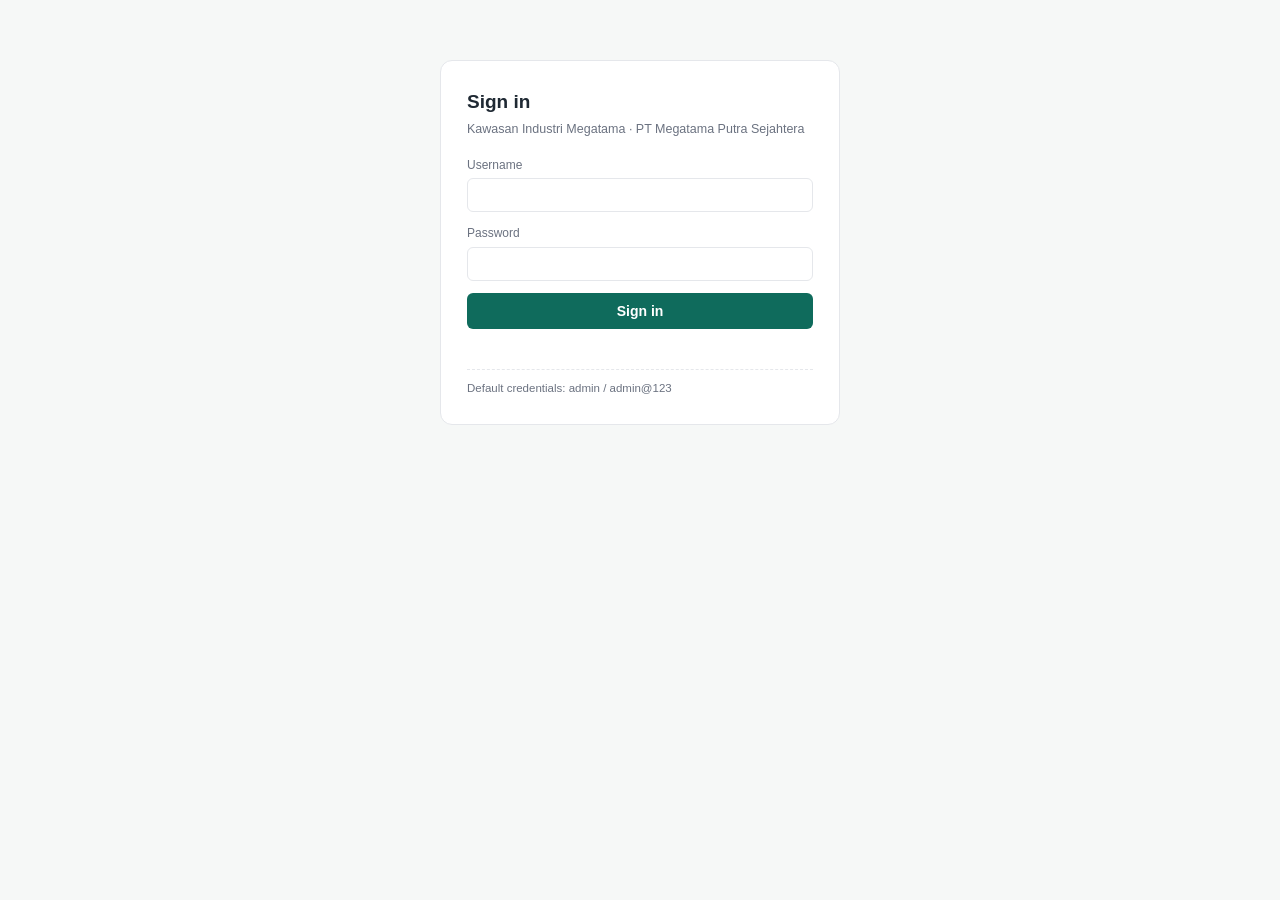
==== index.html @ cfe36dbe "KIM information system - trilingual dashboards (EN/ZH/ID), 5 modules + login gate" ====
<!DOCTYPE html>
<html lang="en">
<head>
<meta charset="UTF-8">
<meta name="viewport" content="width=device-width, initial-scale=1.0">
<title>KIM Information System</title>
<link rel="stylesheet" href="assets/css/style.css">
</head>
<body>
<div id="top"></div>

<div id="loginView" style="display:none;">
  <div class="login-wrap">
    <h2 data-i18n="login_title">Sign in</h2>
    <div class="sub" data-i18n="tagline">Kawasan Industri Megatama · PT Megatama Putra Sejahtera</div>
    <div class="field">
      <label data-i18n="username">Username</label>
      <input id="loginUser" type="text" autocomplete="username">
    </div>
    <div class="field">
      <label data-i18n="password">Password</label>
      <input id="loginPass" type="password" autocomplete="current-password">
    </div>
    <button class="btn-primary" id="loginBtn" data-i18n="sign_in">Sign in</button>
    <div class="login-err" id="loginErr"></div>
    <div class="login-hint" data-i18n="login_hint">Default credentials: admin / admin@123</div>
  </div>
</div>

<div id="appView" style="display:none;">
  <div id="nav"></div>
  <div class="wrap">
    <h1 class="page-title" data-i18n="overview_title">Kawasan Industri Megatama — Information System</h1>
    <div class="page-sub" data-i18n="overview_sub">One source of truth across five dashboards, trilingual.</div>

    <div class="grid grid-4" id="kpis"></div>

    <div class="card">
      <h3 data-i18n="dash_intro">Dashboards</h3>
      <div class="dash-cards" id="dashCards"></div>
    </div>

    <div class="card">
      <h3 data-i18n="overview">Overview</h3>
      <div class="note" data-i18n="access_note">Access gate note</div>
    </div>
  </div>
</div>

<div id="bottom"></div>

<script src="assets/js/i18n.js"></script>
<script src="assets/js/data.js"></script>
<script src="assets/js/auth.js"></script>
<script src="assets/js/app.js"></script>
<script>
(function () {
  function renderOverview() {
    var k = document.getElementById('kpis');
    var kpis = [
      { label: t('kpi_licensed'), value: fmt(D.estate.licensedTotal.v), unit: t('ha') },
      { label: t('kpi_mp'), value: fmt(D.estate.masterplanArea.v), unit: t('ha') },
      { label: t('kpi_irr'), value: fmt(D.technical.fs.irr.v), unit: '%' },
      { label: t('kpi_obtained'), value: fmt(D.legal.statusCounts.obtained), unit: '' },
      { label: t('kpi_ongoing'), value: fmt(D.legal.statusCounts.ongoing), unit: '' },
      { label: t('kpi_pending'), value: fmt(D.legal.statusCounts.pending), unit: '' },
      { label: t('kpi_clients'), value: '3', unit: '' }
    ];
    var html = '';
    for (var i = 0; i < kpis.length; i++) {
      html += '<div class="kpi' + (i === 2 ? ' accent' : '') + '">' +
        '<div class="k-label">' + kpis[i].label + '</div>' +
        '<div class="k-value">' + kpis[i].value + '</div>' +
        '<div class="k-unit">' + kpis[i].unit + '</div></div>';
    }
    k.innerHTML = html;

    var cards = [
      { href: 'dashboard-1-general.html', icon: '🏭', title: t('d1'), desc: t('d1_desc'), num: fmt(D.estate.licensedTotal.v), unit: t('ha') },
      { href: 'dashboard-2-technical.html', icon: '📐', title: t('d2'), desc: t('d2_desc'), num: fmt(D.technical.fs.irr.v), unit: '%' },
      { href: 'dashboard-3-legal.html', icon: '⚖️', title: t('d3'), desc: t('d3_desc'), num: fmt(D.legal.statusCounts.obtained), unit: '/' + fmt(D.legal.statusCounts.ongoing) + '/' + fmt(D.legal.statusCounts.pending) },
      { href: 'dashboard-4-financial.html', icon: '💰', title: t('d4'), desc: t('d4_desc'), num: fmt(D.financial.fm.price.v), unit: 'IDR/m²' },
      { href: 'dashboard-5-marketing.html', icon: '🤝', title: t('d5'), desc: t('d5_desc'), num: '3', unit: t('kpi_clients') }
    ];
    var c = '';
    for (var j = 0; j < cards.length; j++) {
      c += '<a class="dash-card" href="' + cards[j].href + '">' +
        '<div class="d-icon">' + cards[j].icon + '</div>' +
        '<h3>' + cards[j].title + '</h3>' +
        '<p>' + cards[j].desc + '</p>' +
        '<div class="d-num">' + cards[j].num + '</div>' +
        '<div class="d-unit">' + cards[j].unit + '</div></a>';
    }
    document.getElementById('dashCards').innerHTML = c;
  }

  function enterApp() {
    document.getElementById('loginView').style.display = 'none';
    document.getElementById('appView').style.display = 'block';
    KIM_header();
    KIM_nav('');
    renderOverview();
    KIM_footer();
  }

  function showLogin() {
    document.getElementById('loginView').style.display = 'block';
    document.getElementById('appView').style.display = 'none';
    document.getElementById('loginErr').textContent = '';
  }

  document.addEventListener('DOMContentLoaded', function () {
    var lv = document.getElementById('loginView');
    var av = document.getElementById('appView');
    if (lv && av) {
      if (isAuthed()) enterApp(); else showLogin();
    }
    var btn = document.getElementById('loginBtn');
    if (btn) {
      btn.onclick = function () {
        var u = document.getElementById('loginUser').value;
        var p = document.getElementById('loginPass').value;
        if (doLogin(u, p)) enterApp();
        else document.getElementById('loginErr').textContent = t('login_error');
      };
    }
    var enter = document.getElementById('loginPass');
    if (enter) {
      enter.onkeydown = function (e) { if (e.key === 'Enter') btn.onclick(); };
    }
  });
})();
</script>
</body>
</html>
---- assets/css/style.css ----
:root {
  --brand: #0f6b5c;
  --brand-dark: #0a4f44;
  --accent: #e07b39;
  --ink: #1f2933;
  --muted: #6b7280;
  --line: #e5e7eb;
  --bg: #f6f8f7;
  --card: #ffffff;
  --ok: #1c6b4f;
  --warn: #b0561e;
  --info: #3a5a8c;
  --chip-bg: #eef3f1;
}

* { box-sizing: border-box; }
html, body { margin: 0; padding: 0; }
body {
  font-family: 'Segoe UI', 'PingFang SC', 'Microsoft YaHei', 'Noto Sans', sans-serif;
  background: var(--bg);
  color: var(--ink);
  font-size: 14px;
  line-height: 1.55;
}
a { color: var(--brand); text-decoration: none; }
a:hover { text-decoration: underline; }

.topbar {
  background: linear-gradient(90deg, var(--brand-dark), var(--brand));
  color: #fff;
  padding: 10px 20px;
  display: flex;
  align-items: center;
  justify-content: space-between;
  flex-wrap: wrap;
  gap: 8px;
}
.brand { font-size: 17px; font-weight: 700; letter-spacing: .3px; }
.brand small { display: block; font-size: 11px; font-weight: 400; opacity: .85; }
.topbar-right { display: flex; align-items: center; gap: 10px; font-size: 12px; }
.lang-btn {
  background: rgba(255,255,255,.16);
  color: #fff;
  border: 1px solid rgba(255,255,255,.35);
  border-radius: 14px;
  padding: 3px 10px;
  cursor: pointer;
  font-size: 12px;
}
.lang-btn.active { background: #fff; color: var(--brand-dark); font-weight: 700; }
.btn-logout {
  background: transparent; color: #fff; border: 1px solid rgba(255,255,255,.5);
  border-radius: 6px; padding: 3px 10px; cursor: pointer; font-size: 12px;
}
.btn-logout:hover { background: rgba(255,255,255,.2); }

.navbar {
  background: var(--card);
  border-bottom: 1px solid var(--line);
  padding: 8px 20px;
  display: flex;
  gap: 6px;
  flex-wrap: wrap;
  position: sticky;
  top: 0;
  z-index: 5;
}
.nav-item {
  padding: 6px 12px;
  border-radius: 16px;
  font-size: 12.5px;
  color: var(--ink);
  background: #fff;
  border: 1px solid var(--line);
}
.nav-item:hover { border-color: var(--brand); text-decoration: none; }
.nav-item.active { background: var(--brand); color: #fff; border-color: var(--brand); font-weight: 600; }

.wrap { max-width: 1180px; margin: 0 auto; padding: 18px 20px 40px; }
.page-title { font-size: 21px; font-weight: 700; margin: 4px 0 2px; }
.page-sub { color: var(--muted); font-size: 12.5px; margin-bottom: 16px; }

.card {
  background: var(--card);
  border: 1px solid var(--line);
  border-radius: 10px;
  padding: 14px 16px;
  margin-bottom: 16px;
}
.card h3 {
  margin: 0 0 10px;
  font-size: 14.5px;
  font-weight: 700;
  color: var(--brand-dark);
  display: flex;
  align-items: center;
  gap: 8px;
}
.card h3 .chip {
  font-size: 10.5px;
  background: var(--chip-bg);
  color: var(--muted);
  border-radius: 10px;
  padding: 1px 8px;
  font-weight: 400;
}
.grid { display: grid; gap: 14px; }
.grid-2 { grid-template-columns: repeat(auto-fit, minmax(320px, 1fr)); }
.grid-3 { grid-template-columns: repeat(auto-fit, minmax(240px, 1fr)); }
.grid-4 { grid-template-columns: repeat(auto-fit, minmax(180px, 1fr)); }

.kpi {
  background: var(--card);
  border: 1px solid var(--line);
  border-left: 4px solid var(--brand);
  border-radius: 8px;
  padding: 12px 14px;
}
.kpi .k-label { font-size: 12px; color: var(--muted); }
.kpi .k-value { font-size: 20px; font-weight: 700; color: var(--ink); margin: 2px 0; }
.kpi .k-unit { font-size: 12px; color: var(--muted); }
.kpi.accent { border-left-color: var(--accent); }

table { width: 100%; border-collapse: collapse; font-size: 12.5px; }
th, td { text-align: left; padding: 7px 9px; border-bottom: 1px solid var(--line); vertical-align: top; }
th { background: #f2f6f4; color: var(--brand-dark); font-weight: 600; white-space: nowrap; }
tr:hover td { background: #fafcfb; }
.num { text-align: right; font-variant-numeric: tabular-nums; white-space: nowrap; }

.tag { display: inline-block; padding: 1px 8px; border-radius: 10px; font-size: 11px; white-space: nowrap; }
.tag-ok { background: #e2f3ea; color: var(--ok); }
.tag-warn { background: #fdf0e2; color: var(--warn); }
.tag-info { background: #e8eef7; color: var(--info); }
.tag-mute { background: #eef0f2; color: var(--muted); }

.chart-box { width: 100%; height: 330px; }
.chart-box.sm { height: 250px; }

.login-wrap {
  max-width: 400px;
  margin: 60px auto;
  background: var(--card);
  border: 1px solid var(--line);
  border-radius: 12px;
  padding: 26px;
}
.login-wrap h2 { margin: 0 0 4px; font-size: 19px; }
.login-wrap .sub { color: var(--muted); font-size: 12.5px; margin-bottom: 16px; }
.field { margin-bottom: 12px; }
.field label { display: block; font-size: 12px; color: var(--muted); margin-bottom: 4px; }
.field input {
  width: 100%;
  padding: 8px 10px;
  border: 1px solid var(--line);
  border-radius: 6px;
  font-size: 14px;
}
.btn-primary {
  width: 100%;
  background: var(--brand);
  color: #fff;
  border: 0;
  border-radius: 6px;
  padding: 10px;
  font-size: 14px;
  font-weight: 600;
  cursor: pointer;
}
.btn-primary:hover { background: var(--brand-dark); }
.login-err { color: #c0392b; font-size: 12.5px; margin-top: 8px; min-height: 18px; }
.login-hint { margin-top: 14px; font-size: 11.5px; color: var(--muted); border-top: 1px dashed var(--line); padding-top: 10px; }

.dash-cards { display: grid; grid-template-columns: repeat(auto-fit, minmax(200px, 1fr)); gap: 14px; }
.dash-card {
  background: var(--card);
  border: 1px solid var(--line);
  border-radius: 10px;
  padding: 18px;
  transition: box-shadow .15s;
}
.dash-card:hover { box-shadow: 0 4px 14px rgba(15,107,92,.14); }
.dash-card .d-icon { font-size: 22px; }
.dash-card h3 { margin: 8px 0 4px; font-size: 15px; color: var(--brand-dark); }
.dash-card p { margin: 0; font-size: 12px; color: var(--muted); }
.dash-card .d-num { font-size: 22px; font-weight: 700; color: var(--ink); margin-top: 8px; }
.dash-card .d-unit { font-size: 12px; color: var(--muted); }

footer { border-top: 1px solid var(--line); background: var(--card); padding: 14px 20px; color: var(--muted); font-size: 12px; text-align: center; }

.note { font-size: 11.5px; color: var(--muted); background: #fbfcfb; border: 1px dashed var(--line); border-radius: 6px; padding: 6px 10px; margin-top: 8px; }
@media (max-width: 640px) {
  .topbar { flex-direction: column; align-items: flex-start; }
  .chart-box { height: 260px; }
}
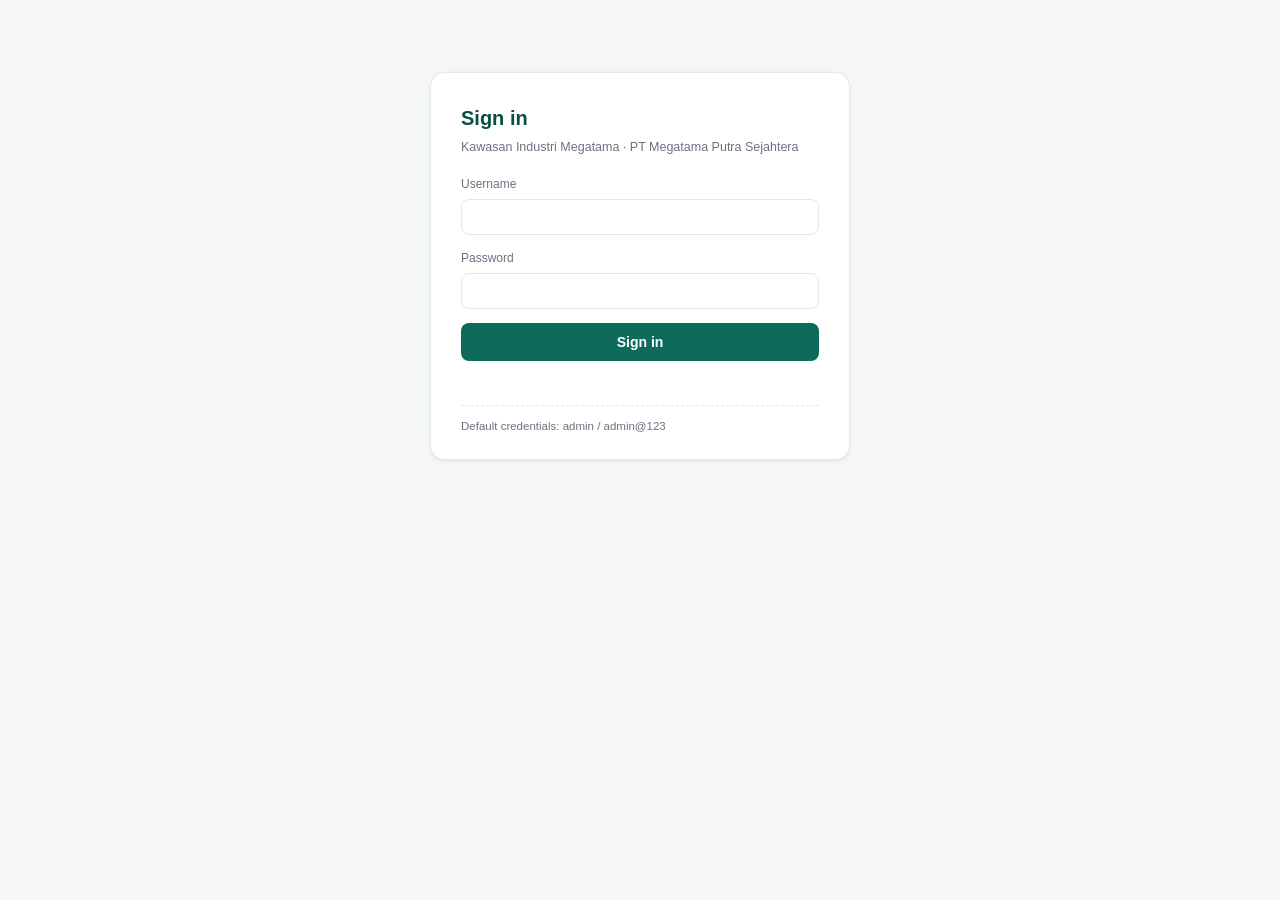
==== commit 6d472b8a: "v2: re-scan data corrections (Sembcorp, Cipali interchange, waste water, FM/PIRR/EIRR, CATL utilitie" ====
--- a/index.html
+++ b/index.html
@@ -30,8 +30,14 @@
 <div id="appView" style="display:none;">
   <div id="nav"></div>
   <div class="wrap">
-    <h1 class="page-title" data-i18n="overview_title">Kawasan Industri Megatama — Information System</h1>
-    <div class="page-sub" data-i18n="overview_sub">One source of truth across five dashboards, trilingual.</div>
+    <div class="page-head">
+      <h1 class="page-title" data-i18n="overview_title">Kawasan Industri Megatama — Information System</h1>
+      <div class="page-sub" data-i18n="overview_sub">One source of truth across five dashboards, trilingual.</div>
+      <div class="meta-bar">
+        <span class="m-item"><strong data-i18n="data_as_of">Data as of</strong> 2026-09-26</span>
+        <span class="m-item" data-i18n="source_note">Source: Megatama project files · latest version per type, older duplicates ignored</span>
+      </div>
+    </div>
 
     <div class="grid grid-4" id="kpis"></div>
 
--- a/assets/css/style.css
+++ b/assets/css/style.css
@@ -1,194 +1,312 @@
+/* ============================================================
+   KIM Information System — unified design system (v2)
+   Palette, spacing, typography and components follow one system.
+   ============================================================ */
 :root {
-  --brand: #0f6b5c;
+  --brand: #0e6b5c;
   --brand-dark: #0a4f44;
-  --accent: #e07b39;
-  --ink: #1f2933;
-  --muted: #6b7280;
-  --line: #e5e7eb;
-  --bg: #f6f8f7;
+  --brand-soft: #e6f2ef;
+  --accent: #d97706;
+  --accent-soft: #fdf3e4;
+  --info: #34558b;
+  --info-soft: #e9eef7;
+  --ok: #1c6b4f;
+  --ok-soft: #e4f2ec;
+  --warn: #a05a14;
+  --warn-soft: #fbeedd;
+  --mute: #6b7280;
+  --mute-soft: #eef0f2;
+  --ink: #1f2a33;
+  --line: #e4eae8;
+  --bg: #f4f7f6;
   --card: #ffffff;
-  --ok: #1c6b4f;
-  --warn: #b0561e;
-  --info: #3a5a8c;
-  --chip-bg: #eef3f1;
+  --shadow: 0 1px 2px rgba(16, 42, 36, .05), 0 1px 6px rgba(16, 42, 36, .04);
+  --radius: 12px;
+  --font: 'Inter', 'Segoe UI', 'PingFang SC', 'Microsoft YaHei', 'Noto Sans', 'Helvetica Neue', Arial, sans-serif;
 }
 
 * { box-sizing: border-box; }
 html, body { margin: 0; padding: 0; }
 body {
-  font-family: 'Segoe UI', 'PingFang SC', 'Microsoft YaHei', 'Noto Sans', sans-serif;
+  font-family: var(--font);
   background: var(--bg);
   color: var(--ink);
   font-size: 14px;
   line-height: 1.55;
+  -webkit-font-smoothing: antialiased;
 }
 a { color: var(--brand); text-decoration: none; }
 a:hover { text-decoration: underline; }
 
+/* ---------- Top bar ---------- */
 .topbar {
-  background: linear-gradient(90deg, var(--brand-dark), var(--brand));
+  background: linear-gradient(100deg, var(--brand-dark) 0%, var(--brand) 60%, #12856f 100%);
   color: #fff;
-  padding: 10px 20px;
+  padding: 12px 24px;
   display: flex;
   align-items: center;
   justify-content: space-between;
   flex-wrap: wrap;
-  gap: 8px;
-}
-.brand { font-size: 17px; font-weight: 700; letter-spacing: .3px; }
-.brand small { display: block; font-size: 11px; font-weight: 400; opacity: .85; }
-.topbar-right { display: flex; align-items: center; gap: 10px; font-size: 12px; }
+  gap: 10px;
+}
+.brand { font-size: 17px; font-weight: 700; letter-spacing: .3px; display: flex; align-items: center; gap: 10px; }
+.brand::before {
+  content: '';
+  width: 26px; height: 26px;
+  border-radius: 7px;
+  background: rgba(255,255,255,.18);
+  background-image: linear-gradient(135deg, rgba(255,255,255,.5), rgba(255,255,255,.12));
+  display: inline-block;
+}
+.brand small { display: block; font-size: 11px; font-weight: 400; opacity: .85; letter-spacing: .2px; }
+.topbar-right { display: flex; align-items: center; gap: 8px; font-size: 12px; }
+.topbar-right .who { opacity: .9; margin-right: 4px; }
 .lang-btn {
-  background: rgba(255,255,255,.16);
+  background: rgba(255,255,255,.14);
   color: #fff;
   border: 1px solid rgba(255,255,255,.35);
   border-radius: 14px;
-  padding: 3px 10px;
+  padding: 3px 12px;
   cursor: pointer;
   font-size: 12px;
-}
-.lang-btn.active { background: #fff; color: var(--brand-dark); font-weight: 700; }
+  transition: background .15s;
+}
+.lang-btn:hover { background: rgba(255,255,255,.26); }
+.lang-btn.active { background: #fff; color: var(--brand-dark); font-weight: 700; border-color: #fff; }
 .btn-logout {
   background: transparent; color: #fff; border: 1px solid rgba(255,255,255,.5);
-  border-radius: 6px; padding: 3px 10px; cursor: pointer; font-size: 12px;
-}
-.btn-logout:hover { background: rgba(255,255,255,.2); }
-
+  border-radius: 6px; padding: 3px 12px; cursor: pointer; font-size: 12px;
+  transition: background .15s;
+}
+.btn-logout:hover { background: rgba(255,255,255,.22); }
+
+/* ---------- Nav ---------- */
 .navbar {
   background: var(--card);
   border-bottom: 1px solid var(--line);
-  padding: 8px 20px;
-  display: flex;
-  gap: 6px;
+  padding: 8px 24px;
+  display: flex;
+  gap: 8px;
   flex-wrap: wrap;
   position: sticky;
   top: 0;
-  z-index: 5;
+  z-index: 20;
+  box-shadow: var(--shadow);
 }
 .nav-item {
-  padding: 6px 12px;
-  border-radius: 16px;
+  padding: 7px 14px;
+  border-radius: 8px;
   font-size: 12.5px;
+  font-weight: 500;
   color: var(--ink);
+  background: transparent;
+  border: 1px solid transparent;
+  transition: all .15s;
+}
+.nav-item:hover { border-color: var(--line); background: var(--bg); text-decoration: none; }
+.nav-item.active { background: var(--brand); color: #fff; font-weight: 600; }
+
+/* ---------- Page layout ---------- */
+.wrap { max-width: 1240px; margin: 0 auto; padding: 22px 24px 48px; }
+.page-head { margin-bottom: 20px; }
+.page-title { font-size: 22px; font-weight: 700; margin: 0 0 4px; letter-spacing: -.2px; }
+.page-sub { color: var(--mute); font-size: 12.5px; margin: 0 0 10px; }
+.meta-bar {
+  display: flex;
+  flex-wrap: wrap;
+  gap: 8px 16px;
+  font-size: 11.5px;
+  color: var(--mute);
   background: #fff;
   border: 1px solid var(--line);
-}
-.nav-item:hover { border-color: var(--brand); text-decoration: none; }
-.nav-item.active { background: var(--brand); color: #fff; border-color: var(--brand); font-weight: 600; }
-
-.wrap { max-width: 1180px; margin: 0 auto; padding: 18px 20px 40px; }
-.page-title { font-size: 21px; font-weight: 700; margin: 4px 0 2px; }
-.page-sub { color: var(--muted); font-size: 12.5px; margin-bottom: 16px; }
-
+  border-radius: 8px;
+  padding: 7px 14px;
+  margin-bottom: 18px;
+}
+.meta-bar .m-item { display: inline-flex; align-items: center; gap: 6px; }
+.meta-bar .m-item strong { color: var(--ink); font-weight: 600; }
+
+/* ---------- Cards ---------- */
 .card {
   background: var(--card);
   border: 1px solid var(--line);
-  border-radius: 10px;
-  padding: 14px 16px;
-  margin-bottom: 16px;
+  border-radius: var(--radius);
+  padding: 18px 20px;
+  margin-bottom: 18px;
+  box-shadow: var(--shadow);
 }
 .card h3 {
-  margin: 0 0 10px;
+  margin: 0 0 12px;
   font-size: 14.5px;
   font-weight: 700;
   color: var(--brand-dark);
   display: flex;
   align-items: center;
   gap: 8px;
+  flex-wrap: wrap;
 }
 .card h3 .chip {
   font-size: 10.5px;
-  background: var(--chip-bg);
-  color: var(--muted);
+  background: var(--brand-soft);
+  color: var(--brand-dark);
+  border-radius: 12px;
+  padding: 2px 10px;
+  font-weight: 600;
+}
+.card h3 .chip.alt { background: var(--mute-soft); color: var(--mute); font-weight: 500; }
+.card h3 .chip.warn { background: var(--warn-soft); color: var(--warn); }
+
+/* ---------- Grid ---------- */
+.grid { display: grid; gap: 18px; }
+.grid-2 { grid-template-columns: repeat(auto-fit, minmax(340px, 1fr)); }
+.grid-3 { grid-template-columns: repeat(auto-fit, minmax(250px, 1fr)); }
+.grid-4 { grid-template-columns: repeat(auto-fit, minmax(190px, 1fr)); }
+
+/* ---------- KPI ---------- */
+.kpi {
+  background: var(--card);
+  border: 1px solid var(--line);
+  border-top: 3px solid var(--brand);
   border-radius: 10px;
-  padding: 1px 8px;
-  font-weight: 400;
-}
-.grid { display: grid; gap: 14px; }
-.grid-2 { grid-template-columns: repeat(auto-fit, minmax(320px, 1fr)); }
-.grid-3 { grid-template-columns: repeat(auto-fit, minmax(240px, 1fr)); }
-.grid-4 { grid-template-columns: repeat(auto-fit, minmax(180px, 1fr)); }
-
-.kpi {
-  background: var(--card);
-  border: 1px solid var(--line);
-  border-left: 4px solid var(--brand);
-  border-radius: 8px;
-  padding: 12px 14px;
-}
-.kpi .k-label { font-size: 12px; color: var(--muted); }
-.kpi .k-value { font-size: 20px; font-weight: 700; color: var(--ink); margin: 2px 0; }
-.kpi .k-unit { font-size: 12px; color: var(--muted); }
-.kpi.accent { border-left-color: var(--accent); }
-
+  padding: 14px 16px;
+  box-shadow: var(--shadow);
+  display: flex;
+  flex-direction: column;
+}
+.kpi.accent { border-top-color: var(--accent); }
+.kpi .k-label { font-size: 11.5px; color: var(--mute); font-weight: 500; letter-spacing: .2px; }
+.kpi .k-value { font-size: 22px; font-weight: 700; color: var(--ink); margin: 4px 0 0; font-variant-numeric: tabular-nums; line-height: 1.2; }
+.kpi .k-unit { font-size: 11.5px; color: var(--mute); margin-top: 2px; }
+
+/* ---------- Tables ---------- */
+.table-scroll { overflow-x: auto; margin: 0 -4px; padding: 0 4px; }
 table { width: 100%; border-collapse: collapse; font-size: 12.5px; }
-th, td { text-align: left; padding: 7px 9px; border-bottom: 1px solid var(--line); vertical-align: top; }
-th { background: #f2f6f4; color: var(--brand-dark); font-weight: 600; white-space: nowrap; }
-tr:hover td { background: #fafcfb; }
+th, td { text-align: left; padding: 8px 10px; border-bottom: 1px solid var(--line); vertical-align: top; }
+th {
+  background: #f3f7f5;
+  color: var(--brand-dark);
+  font-weight: 600;
+  font-size: 11px;
+  letter-spacing: .3px;
+  text-transform: uppercase;
+  white-space: nowrap;
+}
+tbody tr:nth-child(even) td { background: #fafcfb; }
+tbody tr:hover td { background: #f2f8f6; }
+tbody tr:last-child td { border-bottom: 0; }
 .num { text-align: right; font-variant-numeric: tabular-nums; white-space: nowrap; }
-
-.tag { display: inline-block; padding: 1px 8px; border-radius: 10px; font-size: 11px; white-space: nowrap; }
-.tag-ok { background: #e2f3ea; color: var(--ok); }
-.tag-warn { background: #fdf0e2; color: var(--warn); }
-.tag-info { background: #e8eef7; color: var(--info); }
-.tag-mute { background: #eef0f2; color: var(--muted); }
-
-.chart-box { width: 100%; height: 330px; }
+td .val { font-weight: 600; }
+
+/* ---------- Tags ---------- */
+.tag { display: inline-block; padding: 2px 9px; border-radius: 11px; font-size: 11px; font-weight: 500; white-space: nowrap; }
+.tag-ok { background: var(--ok-soft); color: var(--ok); }
+.tag-warn { background: var(--warn-soft); color: var(--warn); }
+.tag-info { background: var(--info-soft); color: var(--info); }
+.tag-mute { background: var(--mute-soft); color: var(--mute); }
+
+/* ---------- Charts ---------- */
+.chart-box { width: 100%; height: 290px; margin-top: 12px; }
 .chart-box.sm { height: 250px; }
 
+/* ---------- Login ---------- */
 .login-wrap {
-  max-width: 400px;
-  margin: 60px auto;
-  background: var(--card);
-  border: 1px solid var(--line);
-  border-radius: 12px;
-  padding: 26px;
-}
-.login-wrap h2 { margin: 0 0 4px; font-size: 19px; }
-.login-wrap .sub { color: var(--muted); font-size: 12.5px; margin-bottom: 16px; }
-.field { margin-bottom: 12px; }
-.field label { display: block; font-size: 12px; color: var(--muted); margin-bottom: 4px; }
+  max-width: 420px;
+  margin: 8vh auto 40px;
+  background: var(--card);
+  border: 1px solid var(--line);
+  border-radius: 14px;
+  padding: 30px 30px 24px;
+  box-shadow: var(--shadow);
+}
+.login-wrap h2 { margin: 0 0 4px; font-size: 20px; color: var(--brand-dark); }
+.login-wrap .sub { color: var(--mute); font-size: 12.5px; margin-bottom: 18px; }
+.field { margin-bottom: 14px; }
+.field label { display: block; font-size: 12px; color: var(--mute); margin-bottom: 5px; }
 .field input {
   width: 100%;
-  padding: 8px 10px;
-  border: 1px solid var(--line);
-  border-radius: 6px;
+  padding: 9px 12px;
+  border: 1px solid var(--line);
+  border-radius: 8px;
   font-size: 14px;
-}
+  transition: border-color .15s, box-shadow .15s;
+}
+.field input:focus { outline: none; border-color: var(--brand); box-shadow: 0 0 0 3px rgba(14,107,92,.12); }
 .btn-primary {
   width: 100%;
   background: var(--brand);
   color: #fff;
   border: 0;
-  border-radius: 6px;
-  padding: 10px;
+  border-radius: 8px;
+  padding: 11px;
   font-size: 14px;
   font-weight: 600;
   cursor: pointer;
+  transition: background .15s;
 }
 .btn-primary:hover { background: var(--brand-dark); }
-.login-err { color: #c0392b; font-size: 12.5px; margin-top: 8px; min-height: 18px; }
-.login-hint { margin-top: 14px; font-size: 11.5px; color: var(--muted); border-top: 1px dashed var(--line); padding-top: 10px; }
-
-.dash-cards { display: grid; grid-template-columns: repeat(auto-fit, minmax(200px, 1fr)); gap: 14px; }
+.login-err { color: #c0392b; font-size: 12.5px; margin-top: 10px; min-height: 18px; }
+.login-hint { margin-top: 16px; font-size: 11.5px; color: var(--mute); border-top: 1px dashed var(--line); padding-top: 12px; }
+
+/* ---------- Home dash cards ---------- */
+.dash-cards { display: grid; grid-template-columns: repeat(auto-fit, minmax(210px, 1fr)); gap: 16px; }
 .dash-card {
   background: var(--card);
   border: 1px solid var(--line);
+  border-radius: var(--radius);
+  padding: 18px;
+  transition: box-shadow .18s, transform .18s, border-color .18s;
+  display: flex;
+  flex-direction: column;
+}
+.dash-card:hover { box-shadow: 0 6px 18px rgba(14,107,92,.12); transform: translateY(-2px); border-color: #cfe5e0; text-decoration: none; }
+.dash-card .d-icon { font-size: 24px; line-height: 1; }
+.dash-card h3 { margin: 12px 0 6px; font-size: 15px; color: var(--brand-dark); }
+.dash-card p { margin: 0 0 12px; font-size: 12px; color: var(--mute); flex: 1; }
+.dash-card .d-num { font-size: 21px; font-weight: 700; color: var(--ink); font-variant-numeric: tabular-nums; }
+.dash-card .d-unit { font-size: 12px; color: var(--mute); }
+
+/* ---------- Client cards (D5) ---------- */
+.client-card {
+  background: var(--card);
+  border: 1px solid var(--line);
+  border-left: 3px solid var(--brand);
   border-radius: 10px;
-  padding: 18px;
-  transition: box-shadow .15s;
-}
-.dash-card:hover { box-shadow: 0 4px 14px rgba(15,107,92,.14); }
-.dash-card .d-icon { font-size: 22px; }
-.dash-card h3 { margin: 8px 0 4px; font-size: 15px; color: var(--brand-dark); }
-.dash-card p { margin: 0; font-size: 12px; color: var(--muted); }
-.dash-card .d-num { font-size: 22px; font-weight: 700; color: var(--ink); margin-top: 8px; }
-.dash-card .d-unit { font-size: 12px; color: var(--muted); }
-
-footer { border-top: 1px solid var(--line); background: var(--card); padding: 14px 20px; color: var(--muted); font-size: 12px; text-align: center; }
-
-.note { font-size: 11.5px; color: var(--muted); background: #fbfcfb; border: 1px dashed var(--line); border-radius: 6px; padding: 6px 10px; margin-top: 8px; }
-@media (max-width: 640px) {
+  padding: 14px 16px;
+  margin: 0 0 12px;
+  box-shadow: var(--shadow);
+}
+.client-card .cc-head { display: flex; align-items: center; justify-content: space-between; gap: 10px; margin-bottom: 8px; }
+.client-card .cc-head b { font-size: 14px; color: var(--brand-dark); }
+.client-card ul { margin: 0 0 10px; padding-left: 18px; font-size: 12.5px; color: var(--ink); }
+.client-card ul li { margin-bottom: 3px; }
+.client-card .note { margin-top: 0; }
+
+/* ---------- Misc ---------- */
+.note {
+  font-size: 11.5px;
+  color: var(--mute);
+  background: #fbfcfb;
+  border: 1px dashed var(--line);
+  border-radius: 8px;
+  padding: 8px 12px;
+  margin-top: 10px;
+  line-height: 1.5;
+}
+.inline-note { font-size: 11.5px; color: var(--mute); background: #fbfcfb; border: 1px dashed var(--line); border-radius: 6px; padding: 2px 8px; }
+footer {
+  border-top: 1px solid var(--line);
+  background: var(--card);
+  padding: 16px 24px;
+  color: var(--mute);
+  font-size: 12px;
+  text-align: center;
+}
+
+/* ---------- Responsive ---------- */
+@media (max-width: 720px) {
   .topbar { flex-direction: column; align-items: flex-start; }
+  .wrap { padding: 16px 14px 40px; }
+  .navbar { padding: 8px 14px; }
   .chart-box { height: 260px; }
-}
+  .grid-2, .grid-3, .grid-4 { grid-template-columns: 1fr; }
+}
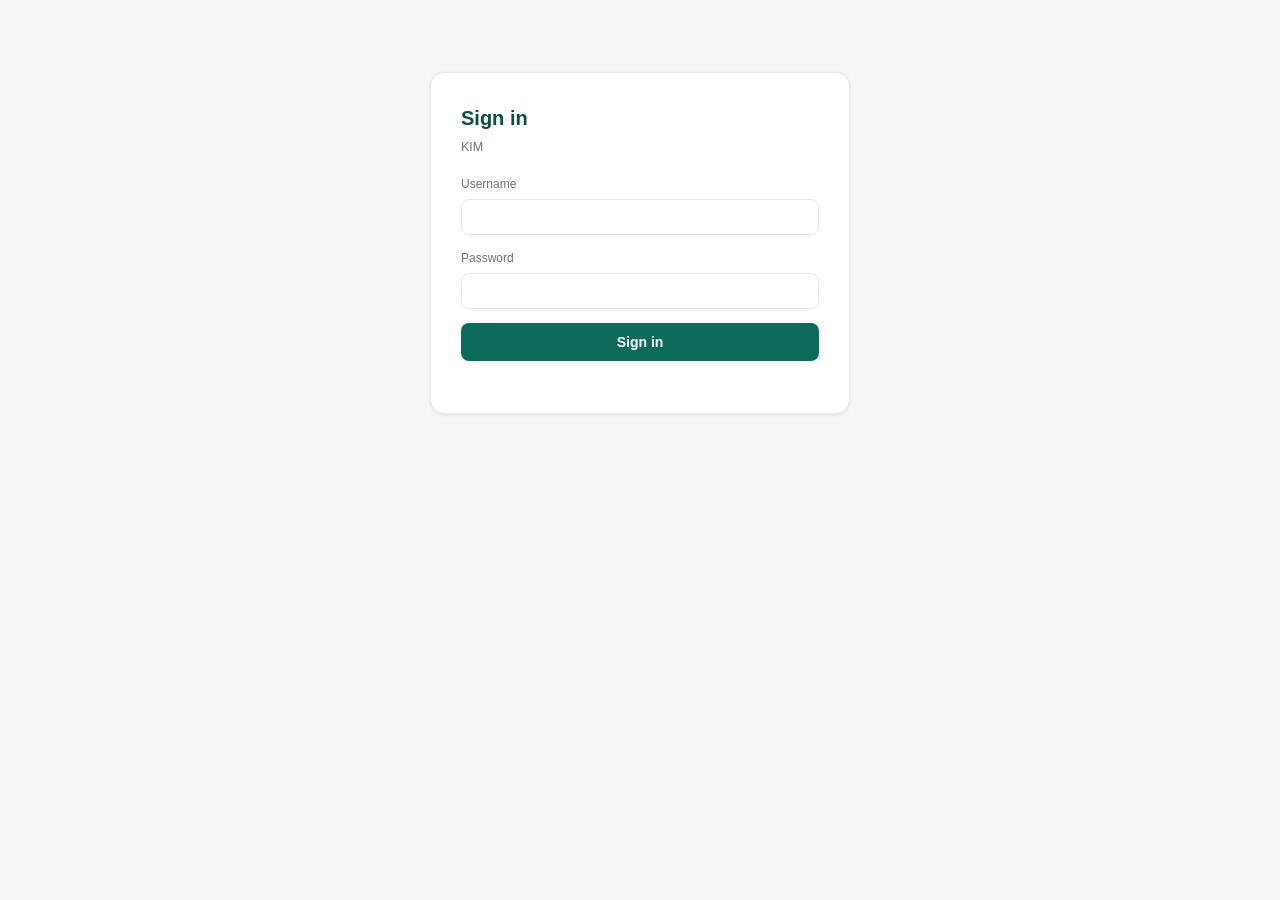
==== commit 729a0692: "login page: show only KIM as subtitle, remove default-credentials hint; version-bump asset URLs (?v=" ====
--- a/index.html
+++ b/index.html
@@ -4,7 +4,7 @@
 <meta charset="UTF-8">
 <meta name="viewport" content="width=device-width, initial-scale=1.0">
 <title>KIM Information System</title>
-<link rel="stylesheet" href="assets/css/style.css">
+<link rel="stylesheet" href="assets/css/style.css?v=20260927">
 </head>
 <body>
 <div id="top"></div>
@@ -12,7 +12,7 @@
 <div id="loginView" style="display:none;">
   <div class="login-wrap">
     <h2 data-i18n="login_title">Sign in</h2>
-    <div class="sub" data-i18n="tagline">Kawasan Industri Megatama · PT Megatama Putra Sejahtera</div>
+    <div class="sub">KIM</div>
     <div class="field">
       <label data-i18n="username">Username</label>
       <input id="loginUser" type="text" autocomplete="username">
@@ -23,7 +23,6 @@
     </div>
     <button class="btn-primary" id="loginBtn" data-i18n="sign_in">Sign in</button>
     <div class="login-err" id="loginErr"></div>
-    <div class="login-hint" data-i18n="login_hint">Default credentials: admin / admin@123</div>
   </div>
 </div>
 
@@ -55,10 +54,10 @@
 
 <div id="bottom"></div>
 
-<script src="assets/js/i18n.js"></script>
-<script src="assets/js/data.js"></script>
-<script src="assets/js/auth.js"></script>
-<script src="assets/js/app.js"></script>
+<script src="assets/js/i18n.js?v=20260927"></script>
+<script src="assets/js/data.js?v=20260927"></script>
+<script src="assets/js/auth.js?v=20260927"></script>
+<script src="assets/js/app.js?v=20260927"></script>
 <script>
 (function () {
   function renderOverview() {
